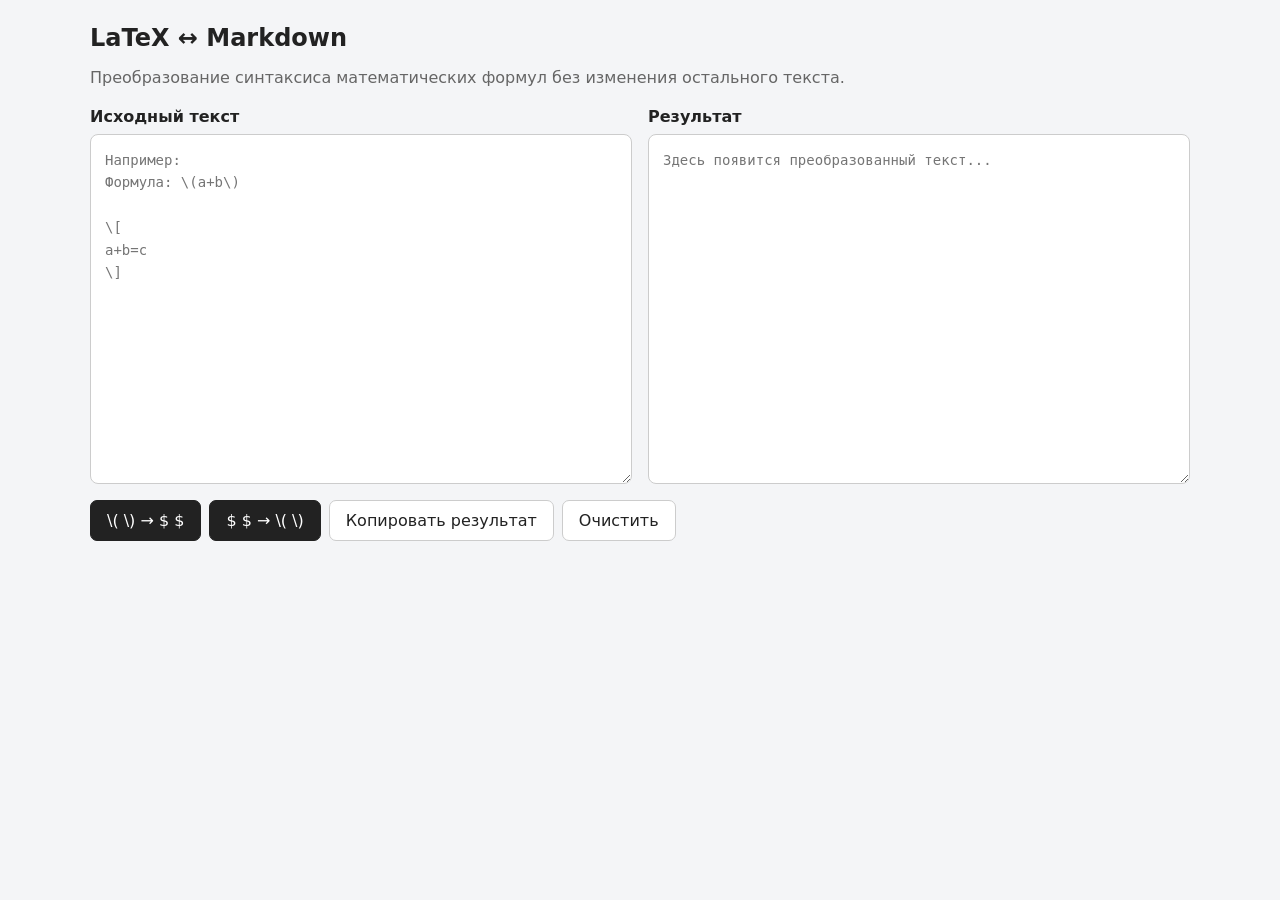
==== latex-converter.html @ ae47ff28 "парам пам пам" ====
<!DOCTYPE html>
<html lang="ru">

<head>
    <meta charset="UTF-8">
    <meta name="viewport" content="width=device-width, initial-scale=1.0">
    <title>LaTeX ↔ Markdown</title>

    <style>
        * {
            box-sizing: border-box;
        }

        body {
            margin: 0;
            padding: 24px;
            font-family: system-ui, sans-serif;
            background: #f4f5f7;
            color: #222;
        }

        main {
            max-width: 1100px;
            margin: 0 auto;
        }

        h1 {
            font-size: 24px;
            margin-top: 0;
        }

        .description {
            color: #666;
            margin-bottom: 20px;
        }

        .editors {
            display: grid;
            grid-template-columns: 1fr 1fr;
            gap: 16px;
        }

        .panel {
            display: flex;
            flex-direction: column;
            gap: 8px;
            min-width: 0;
        }

        label {
            font-weight: 600;
        }

        textarea {
            width: 100%;
            min-height: 350px;
            resize: vertical;
            padding: 14px;
            border: 1px solid #ccc;
            border-radius: 8px;
            background: white;
            color: #222;
            font: 14px/1.6 Consolas, monospace;
            tab-size: 4;
        }

        textarea:focus {
            outline: 2px solid #777;
            outline-offset: 1px;
        }

        .toolbar {
            display: flex;
            flex-wrap: wrap;
            gap: 8px;
            margin: 16px 0;
        }

        button {
            padding: 10px 16px;
            border: 1px solid #ccc;
            border-radius: 7px;
            background: white;
            color: #222;
            cursor: pointer;
            font: inherit;
        }

        button:hover {
            background: #e8e8e8;
        }

        button.primary {
            background: #222;
            color: white;
            border-color: #222;
        }

        button.primary:hover {
            background: #444;
        }

        #status {
            min-height: 24px;
            color: #555;
            font-size: 14px;
        }

        @media (max-width: 700px) {
            body {
                padding: 14px;
            }

            .editors {
                grid-template-columns: 1fr;
            }

            textarea {
                min-height: 220px;
            }
        }
    </style>
</head>

<body>
    <main>
        <h1>LaTeX ↔ Markdown</h1>

        <p class="description">
            Преобразование синтаксиса математических формул
            без изменения остального текста.
        </p>

        <div class="editors">
            <section class="panel">
                <label for="source">Исходный текст</label>
                <textarea id="source" placeholder="Например:&#10;Формула: \(a+b\)&#10;&#10;\[&#10;a+b=c&#10;\]"
                    spellcheck="false"></textarea>
            </section>

            <section class="panel">
                <label for="result">Результат</label>
                <textarea id="result" placeholder="Здесь появится преобразованный текст..."
                    spellcheck="false"></textarea>
            </section>
        </div>

        <div class="toolbar">
            <button class="primary" id="toMarkdown">
                \( \) → $ $
            </button>

            <button class="primary" id="toLatex">
                $ $ → \( \)
            </button>

            <button id="copy">
                Копировать результат
            </button>

            <button id="clear">
                Очистить
            </button>
        </div>

        <div id="status" role="status" aria-live="polite"></div>
    </main>

    <script>
        const source = document.getElementById("source");
        const result = document.getElementById("result");
        const status = document.getElementById("status");

        // LaTeX delimiters → Markdown delimiters.
        function toMarkdown(text) {
            return text
                // Блочные формулы с двойными обратными слешами:
                // \\[ ... \\] → $$ ... $$
                .replace(/\\\\\[((?:.|\n)*?)\\\\\]/g, (_, formula) =>
                    "$$\n" + formula.trim() + "\n$$"
                )

                // Блочные формулы с одинарными обратными слешами:
                // \[ ... \] → $$ ... $$
                .replace(/\\\[([\s\S]*?)\\\]/g, (_, formula) =>
                    "$$\n" + formula.trim() + "\n$$"
                )

                // Строчные формулы с двойными обратными слешами:
                // \\( ... \\) → $...$
                .replace(/\\\\\(((?:.|\n)*?)\\\\\)/g, (_, formula) =>
                    "$" + formula + "$"
                )

                // Строчные формулы с одинарными обратными слешами:
                // \( ... \) → $...$
                .replace(/\\\(([\s\S]*?)\\\)/g, (_, formula) =>
                    "$" + formula + "$"
                );
        }


        // Markdown delimiters → LaTeX delimiters.
        function toLatex(text) {
            // Временно сохраняем fenced code blocks,
            // чтобы не изменять примеры кода.
            const codeBlocks = [];

            text = text.replace(
                /(```[\s\S]*?```|~~~[\s\S]*?~~~)/g,
                block => {
                    codeBlocks.push(block);
                    return `\u0000CODE${codeBlocks.length - 1}\u0000`;
                }
            );

            // Сначала обрабатываем блочные формулы $$...$$.
            // Затем строчные $...$.
            text = text.replace(
                /(^|[^\\])\$\$([\s\S]*?)\$\$/g,
                (_, prefix, formula) =>
                    prefix + "\\[\n" + formula.trim() + "\n\\]"
            );

            text = text.replace(
                /(^|[^\\$])\$([^$\n]+?)\$(?!\$)/g,
                (_, prefix, formula) =>
                    prefix + "\\(" + formula + "\\)"
            );

            // Восстанавливаем исходные блоки кода.
            text = text.replace(
                /\u0000CODE(\d+)\u0000/g,
                (_, index) => codeBlocks[Number(index)]
            );

            return text;
        }

        // Кнопка 1: преобразовать левое поле в Markdown.
        document.getElementById("toMarkdown").addEventListener(
            "click",
            () => {
                result.value = toMarkdown(source.value);
                status.textContent = "Преобразование в Markdown выполнено.";
            }
        );

        // Кнопка 2: преобразовать левое поле в LaTeX-делимитеры.
        document.getElementById("toLatex").addEventListener(
            "click",
            () => {
                result.value = toLatex(source.value);
                status.textContent = "Преобразование в LaTeX выполнено.";
            }
        );

        // Копируем всё содержимое правого поля.
        document.getElementById("copy").addEventListener(
            "click",
            async () => {
                try {
                    await navigator.clipboard.writeText(result.value);
                    status.textContent = "Результат скопирован.";
                } catch {
                    // Запасной вариант для браузеров,
                    // в которых Clipboard API недоступен.
                    result.focus();
                    result.select();

                    const copied = document.execCommand("copy");

                    status.textContent = copied
                        ? "Результат скопирован."
                        : "Не удалось скопировать. Выделите текст вручную.";
                }
            }
        );

        // Очищаем оба поля.
        document.getElementById("clear").addEventListener(
            "click",
            () => {
                source.value = "";
                result.value = "";
                status.textContent = "";
                source.focus();
            }
        );
    </script>
</body>

</html>
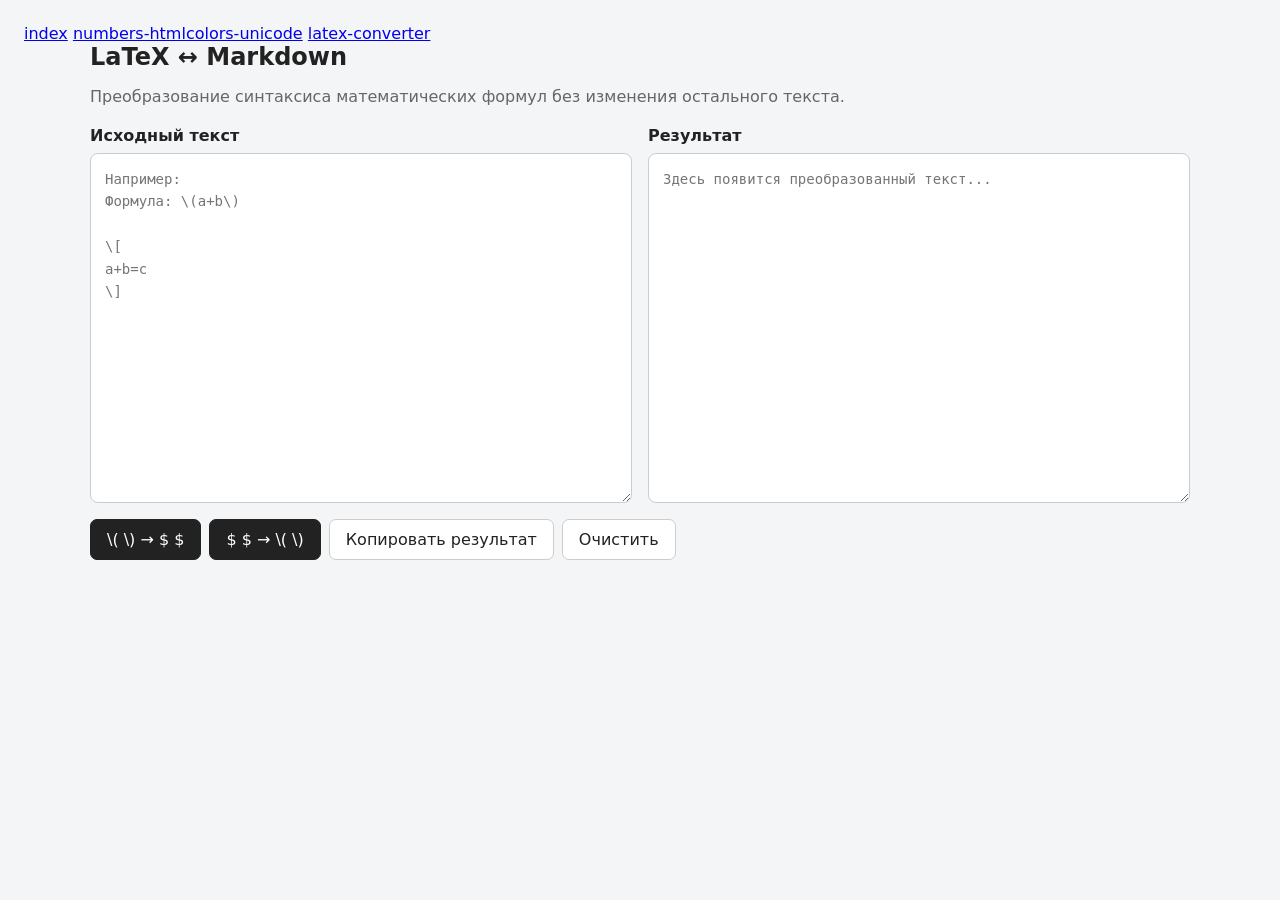
==== commit 7af33b64: "парам пам пам" ====
--- a/latex-converter.html
+++ b/latex-converter.html
@@ -123,6 +123,11 @@
 </head>
 
 <body>
+    <div>
+        <a href="index.html">index</a>
+        <a href="num_col_uni.html">numbers-htmlcolors-unicode</a>
+        <a href="latex-converter.html">latex-converter</a>
+    </div>
     <main>
         <h1>LaTeX ↔ Markdown</h1>
 
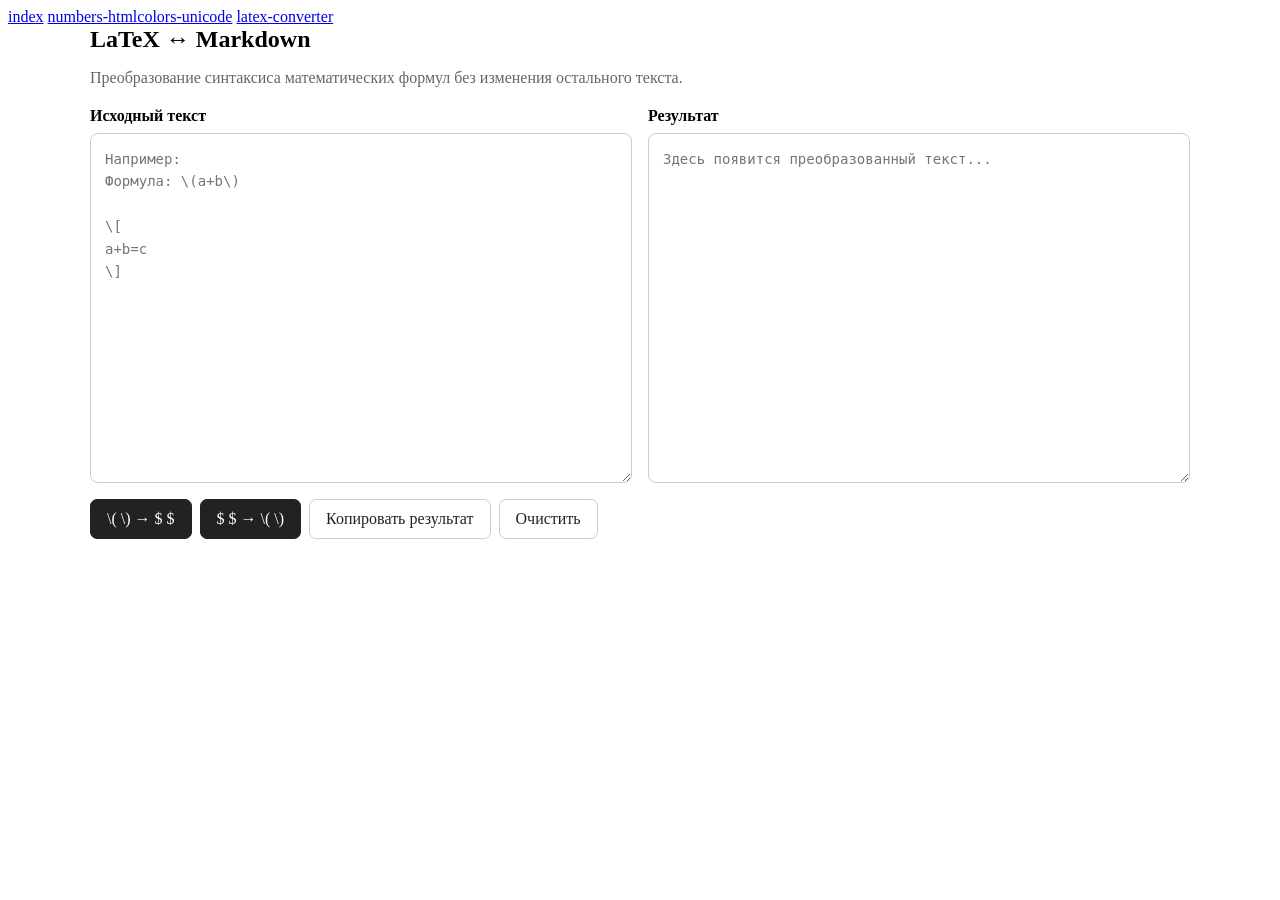
==== commit c4795c31: "парам пам пам" ====
--- a/latex-converter.html
+++ b/latex-converter.html
@@ -11,13 +11,13 @@
             box-sizing: border-box;
         }
 
-        body {
+        /* body {
             margin: 0;
             padding: 24px;
             font-family: system-ui, sans-serif;
             background: #f4f5f7;
             color: #222;
-        }
+        } */
 
         main {
             max-width: 1100px;
@@ -182,25 +182,25 @@
                 // Блочные формулы с двойными обратными слешами:
                 // \\[ ... \\] → $$ ... $$
                 .replace(/\\\\\[((?:.|\n)*?)\\\\\]/g, (_, formula) =>
-                    "$$\n" + formula.trim() + "\n$$"
+                    "$$\n" + formula.replace(/\\\*/g, "*").trim() + "\n$$"
                 )
 
                 // Блочные формулы с одинарными обратными слешами:
                 // \[ ... \] → $$ ... $$
                 .replace(/\\\[([\s\S]*?)\\\]/g, (_, formula) =>
-                    "$$\n" + formula.trim() + "\n$$"
+                    "$$\n" + formula.replace(/\\\*/g, "*").trim() + "\n$$"
                 )
 
                 // Строчные формулы с двойными обратными слешами:
                 // \\( ... \\) → $...$
                 .replace(/\\\\\(((?:.|\n)*?)\\\\\)/g, (_, formula) =>
-                    "$" + formula + "$"
+                    "$" + formula.replace(/\\\*/g, "*") + "$"
                 )
 
                 // Строчные формулы с одинарными обратными слешами:
                 // \( ... \) → $...$
                 .replace(/\\\(([\s\S]*?)\\\)/g, (_, formula) =>
-                    "$" + formula + "$"
+                    "$" + formula.replace(/\\\*/g, "*") + "$"
                 );
         }
 
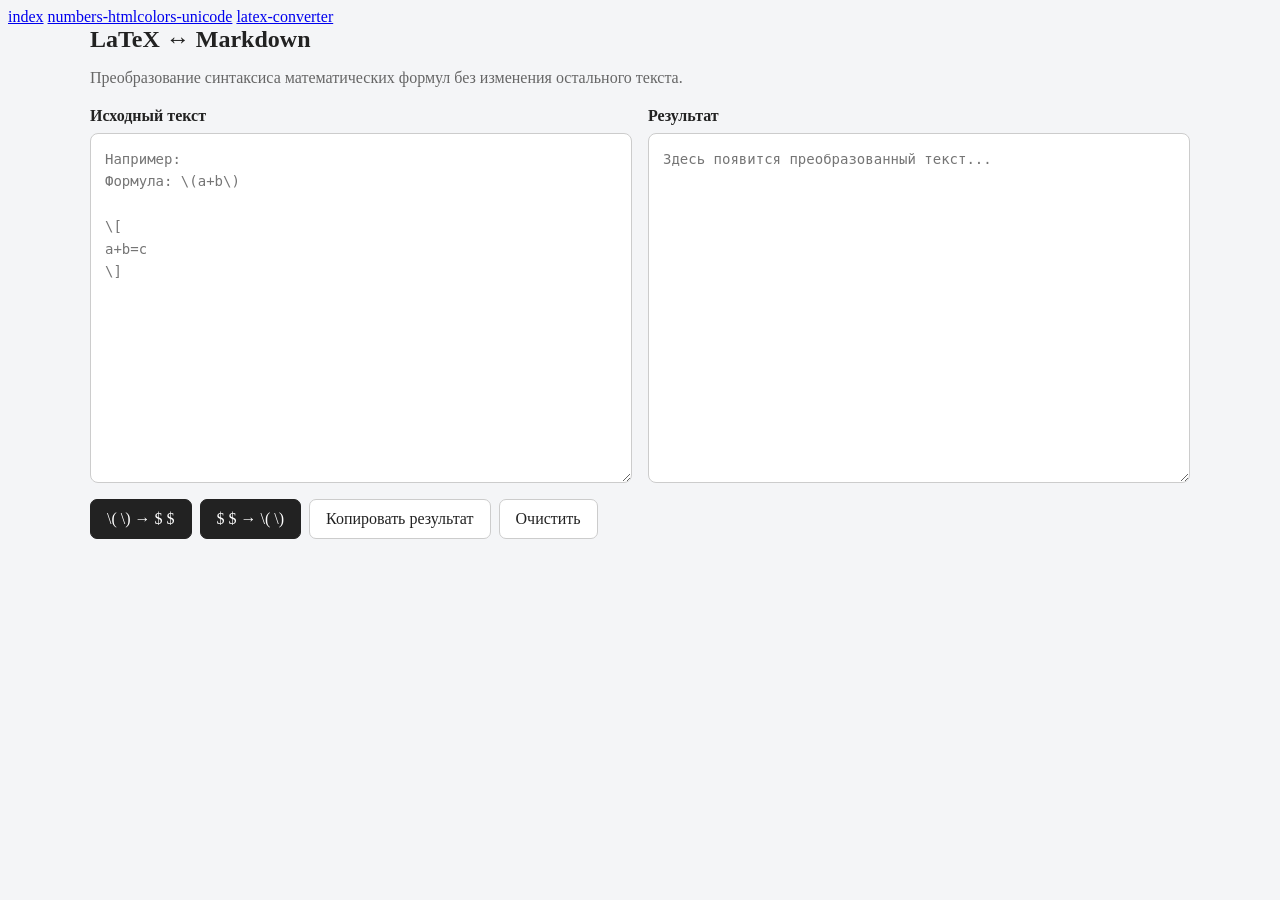
==== commit 17e51595: "парам пам пам" ====
--- a/latex-converter.html
+++ b/latex-converter.html
@@ -11,13 +11,13 @@
             box-sizing: border-box;
         }
 
-        /* body {
-            margin: 0;
-            padding: 24px;
-            font-family: system-ui, sans-serif;
+        body {
+            /* margin: 0; */
+            /* padding: 24px; */
+            /* font-family: system-ui, sans-serif; */
             background: #f4f5f7;
             color: #222;
-        } */
+        }
 
         main {
             max-width: 1100px;
@@ -204,6 +204,21 @@
                 );
         }
 
+        // function toMarkdown(text) {
+        //     return text
+        //         // Нормализация двойного экранирования.
+        //         .replace(/\\\\/g, "\\")
+
+        //         // Блочные формулы: \[ ... \] → $$ ... $$
+        //         .replace(/\\\[([\s\S]*?)\\\]/g, (_, formula) =>
+        //             "$$\n" + formula.replace(/\\\*/g, "*").trim() + "\n$$"
+        //         )
+
+        //         // Строчные формулы: \( ... \) → $ ... $
+        //         .replace(/\\\(([\s\S]*?)\\\)/g, (_, formula) =>
+        //             "$" + formula.replace(/\\\*/g, "*") + "$"
+        //         );
+        // }
 
         // Markdown delimiters → LaTeX delimiters.
         function toLatex(text) {
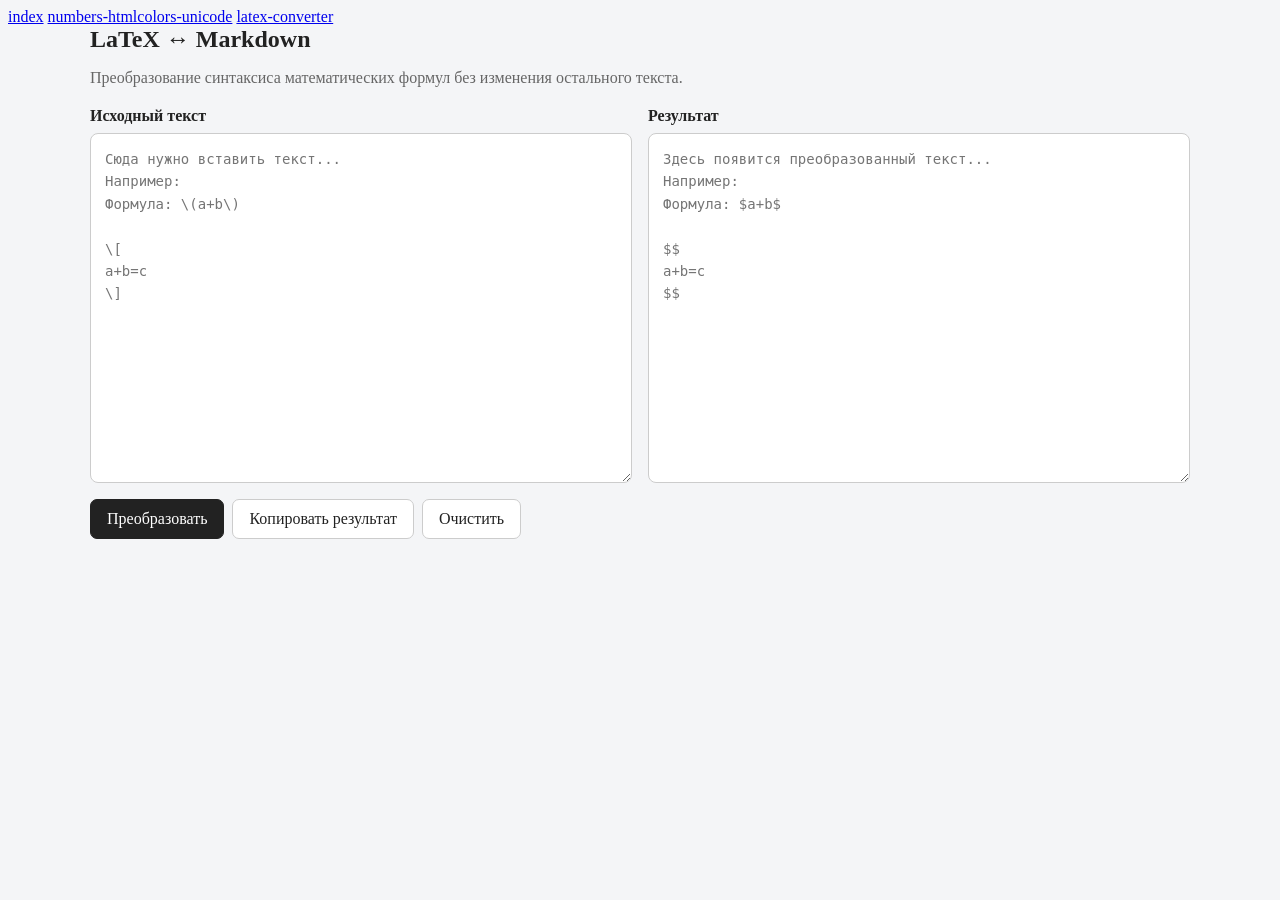
==== commit a7bfd0ae: "парам пам пам" ====
--- a/latex-converter.html
+++ b/latex-converter.html
@@ -139,33 +139,22 @@
         <div class="editors">
             <section class="panel">
                 <label for="source">Исходный текст</label>
-                <textarea id="source" placeholder="Например:&#10;Формула: \(a+b\)&#10;&#10;\[&#10;a+b=c&#10;\]"
+                <textarea id="source" placeholder="Сюда нужно вставить текст...&#10;Например:&#10;Формула: \(a+b\)&#10;&#10;\[&#10;a+b=c&#10;\]"
                     spellcheck="false"></textarea>
             </section>
 
             <section class="panel">
                 <label for="result">Результат</label>
-                <textarea id="result" placeholder="Здесь появится преобразованный текст..."
+                <textarea id="result" placeholder="Здесь появится преобразованный текст...&#10;Например:&#10;Формула: $a+b$&#10;&#10;$$&#10;a+b=c&#10;$$"
                     spellcheck="false"></textarea>
             </section>
         </div>
 
         <div class="toolbar">
-            <button class="primary" id="toMarkdown">
-                \( \) → $ $
-            </button>
-
-            <button class="primary" id="toLatex">
-                $ $ → \( \)
-            </button>
-
-            <button id="copy">
-                Копировать результат
-            </button>
-
-            <button id="clear">
-                Очистить
-            </button>
+            <button class="primary" id="toMarkdown">Преобразовать</button>
+            <!-- <button class="primary" id="toLatex">$ $ → \( \)</button> -->
+            <button id="copy">Копировать результат</button>
+            <button id="clear">Очистить</button>
         </div>
 
         <div id="status" role="status" aria-live="polite"></div>
